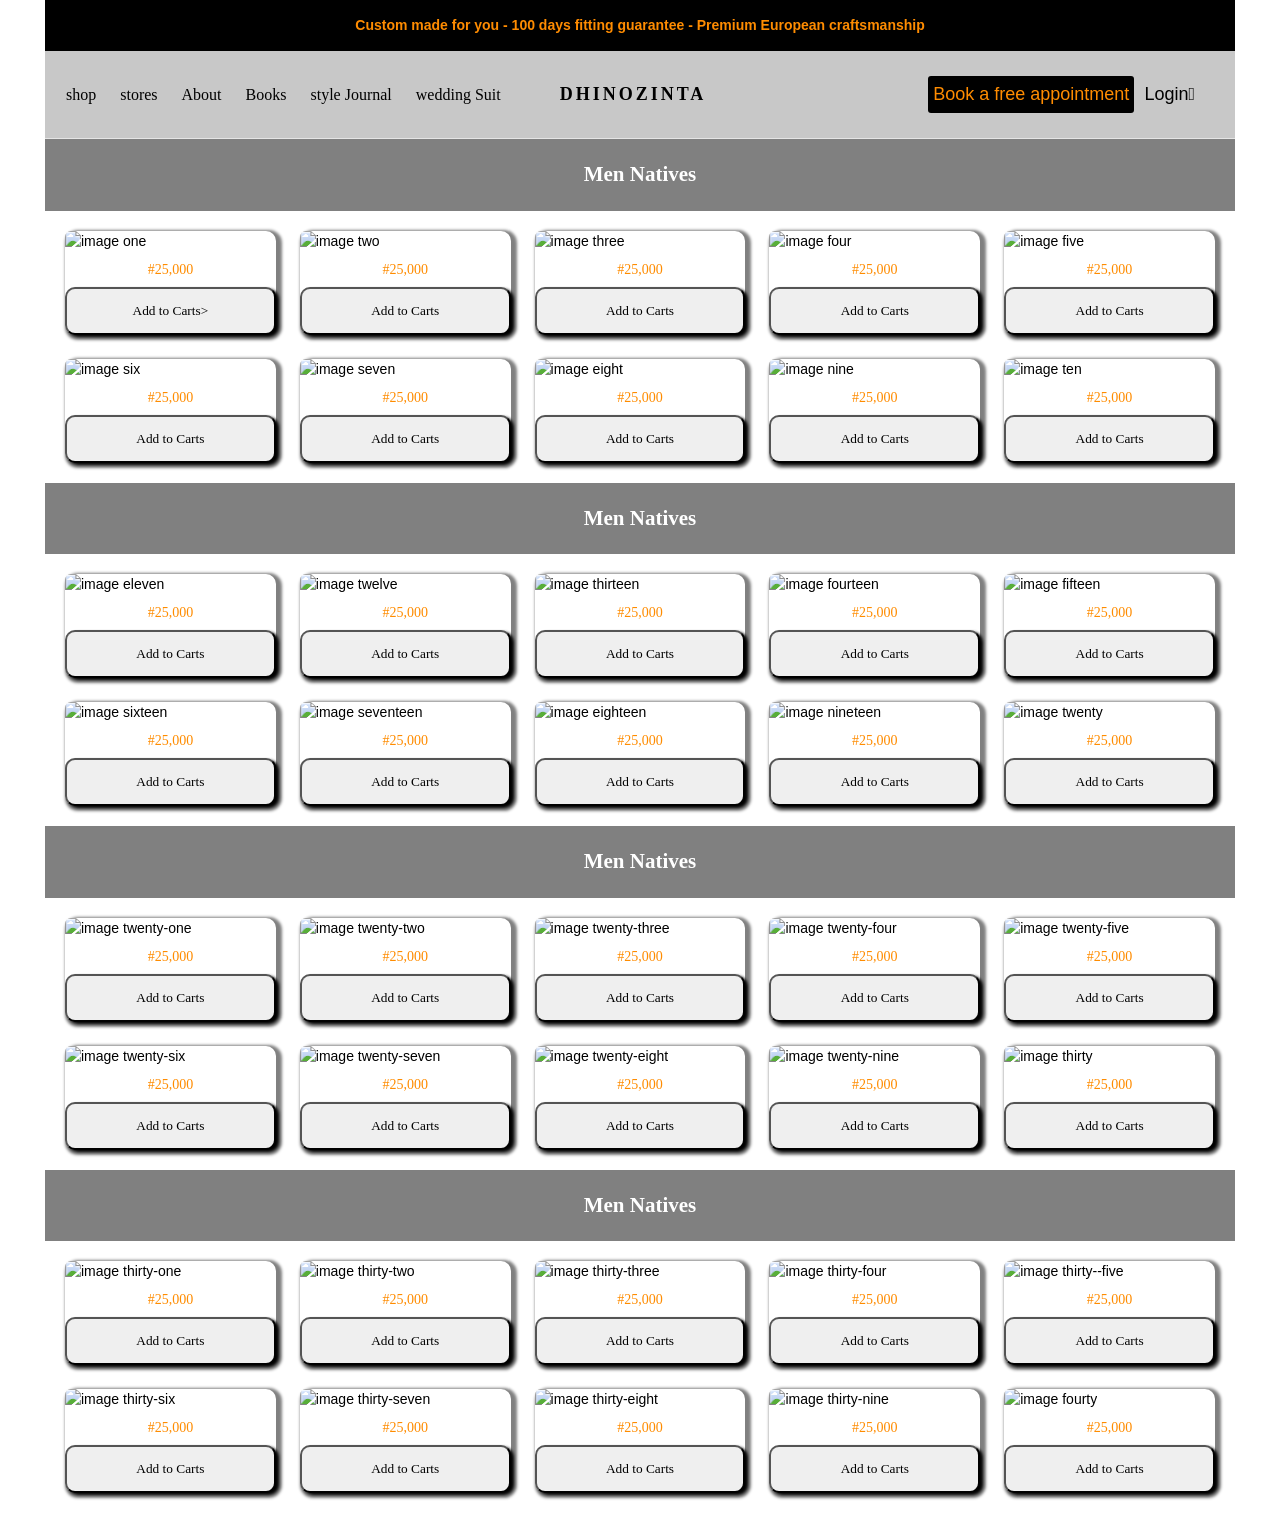
==== store.html @ a132aad2 "initial commit" ====
<!DOCTYPE html>
	<html lang ="en">
		<head>
			<meta charset="UTF-8">
			<meta name="viewport" content="width=device-width, initial-scale=1.0">
			<title>Home Page</title>
			<link rel="stylesheet" href="https://cdnjs.cloudflare.com/ajax/libs/font-awesome/6.5.1/css/all.min.css/">
			<link rel="stylesheet" href="index.css"></link>
			<style>
			
				.shop-list{
					background-color:white;
					border:1px solid none;
					display:grid;
					grid-template-columns:repeat(5, 1fr);
					gap:24px;
					padding:20px;
					overflow-x: auto;
					scrool-snap-type:x mandatory;
					-webkit-overflow-scrolling:touch;
				}
				.product-card{
					scroll-snap-align:start;
					min-width:180px;
					border:1px solid none;
					background:#fff;
					border-radius:10px;
					box-shadow: 3px 2px 3px 3px grey;
					transition:transform 0.2s ease, box-shadow 0.2s ease;
				}
				.product-card:hover{
					background:#fff;
					border-radius:5px;
					box-shadow: 0px 5px 7px 5px darkorange;
					transition:transform 0.2s ease, box-shadow 0.2s ease;
				}
				.product-card img{
					
					background:#fff;
					width:100%;
					height:250px;
					object-fit:cover;
					border-radius:6px;
				}
				.product-card button{
					padding:14px;
					background:cream;
					border-radius:10px;
					box-shadow:3px 2px 3px black;
					transition:transform 0.2s ease, box-shadow 0.2s ease;
					width:100%;
					font-family:Comic Sans MS;
				}
				.product-card button:hover{
					background:grey;
					color:white;
					font-size:16px;
				}
				.product-card h3{
					text-align:center;
					background:#fff;
					color:darkorange;
					font-family:Times New Roman serif;

				}
				.product-card .price{
					padding:7px;
					text-align:center;
					background:#fff;
					color:darkorange;
					
				}
				.natives{
					padding:20px;
					background-color:grey;
					color:white;
					text-align:center;
					font-family:Comic Sans MS;
					font-style:Bold Italic;
				}
			</style>
		</head>
		<body>
			<div class="container">
				<div id = "headline">
					<h4>Custom made for you - 100 days fitting guarantee - Premium European craftsmanship</h4>
				</div>
				
				<nav class="nav-bar">
					<div class="nav-container">
						<button class="hamburger"><i class="fa-solid fa-bars"></i> ⇛ </button>
						<ul class="nav-left">
							<li><a href="index.html">shop</a></li>	
							<li><a href="">stores</a></li>	
							<li><a href="about.html">About</a></li>	
							<li><a href="#">Books</a></li>	
							<li><a href="#">style Journal</a></li>	
							<li><a href="#">wedding Suit</a></li>
						</ul>
						
						<div class="nav-logo">
							<a href="#">DHINOZINTA</a>
						</div>
						
						<div class="nav-right">
							<a href="contact.html" class="btn-appointment">Book a free appointment</a>
							<a href="#" class="login-btn">Login</a>
							<a href="#"><i class="fa-solid fa-bag-shopping"></i></a>
						</div>
						<div class="cart">
						<svg width="24" height="24" fill="none" stroke="currentColor" viewBox="0 0 24 24">
						<path stroke-linecap="round" stroke-linejoin="round" stroke-width="2" d=""M3 3h21.4 2M7 13h1014-8H5.4M7 13L5.4 5M7 13l-2.293 2.293c-.184 1.707.707 1.707H17m0 0a2 2 0 100>
					</div>	
					</div>
						
				</nav>
				
				<div class="natives">
					<h2>Men Natives</h2>
				</div>
				
				<div class="shop-list">
					<div class="product-card">
						<img src="" alt="image one">
						<h3></h3>
						<p class="price">#25,000</p>
						<button>Add to Carts></button>
					</div>
					
					<div class="product-card">
						<img src="" alt="image two">
						<h3></h3>
						<p class="price">#25,000</p>
						<button>Add to Carts</button>
					</div>
					<div class="product-card">
						<img src="" alt="image three">
						<h3></h3>
						<p class="price">#25,000</p>
						<button>Add to Carts</button>
					</div>
					<div class="product-card">
						<img src="" alt="image four">
						<h3></h3>
						<p class="price">#25,000</p>
						<button>Add to Carts</button>
					</div>
					<div class="product-card">
						<img src="" alt="image five">
						<h3></h3>
						<p class="price">#25,000</p>
						<button>Add to Carts</button>
					</div>
					<div class="product-card">
						<img src="" alt="image six">
						<h3></h3>
						<p class="price">#25,000</p>
						<button>Add to Carts</button>
					</div>
					
					<div class="product-card">
						<img src="" alt="image seven">
						<h3></h3>
						<p class="price">#25,000</p>
						<button>Add to Carts</button>
					</div>
					<div class="product-card">
						<img src="" alt="image eight">
						<h3></h3>
						<p class="price">#25,000</p>
						<button>Add to Carts</button>
					</div>
					<div class="product-card">
						<img src="" alt="image nine">
						<h3></h3>
						<p class="price">#25,000</p>
						<button>Add to Carts</button>
					</div>
					<div class="product-card">
						<img src="" alt="image ten">
						<h3></h3>
						<p class="price">#25,000</p>
						<button>Add to Carts</button>
					</div>
				</div>
				<div class="natives">
					<h2>Men Natives</h2>
				</div>
				<div class="shop-list">
					<div class="product-card">
						<img src="" alt="image eleven">
						<h3></h3>
						<p class="price">#25,000</p>
						<button>Add to Carts</button>
					</div>
					
					<div class="product-card">
						<img src="" alt="image twelve">
						<h3></h3>
						<p class="price">#25,000</p>
						<button>Add to Carts</button>
					</div>
					<div class="product-card">
						<img src="" alt="image thirteen">
						<h3></h3>
						<p class="price">#25,000</p>
						<button>Add to Carts</button>
					</div>
					<div class="product-card">
						<img src="" alt="image fourteen">
						<h3></h3>
						<p class="price">#25,000</p>
						<button>Add to Carts</button>
					</div>
					<div class="product-card">
						<img src="" alt="image fifteen">
						<h3></h3>
						<p class="price">#25,000</p>
						<button>Add to Carts</button>
					</div>
					<div class="product-card">
						<img src="" alt="image sixteen">
						<h3></h3>
						<p class="price">#25,000</p>
						<button>Add to Carts</button>
					</div>
				
				
					<div class="product-card">
						<img src="" alt="image seventeen">
						<h3></h3>
						<p class="price">#25,000</p>
						<button>Add to Carts</button>
					</div>
					<div class="product-card">
						<img src="" alt="image eighteen">
						<h3></h3>
						<p class="price">#25,000</p>
						<button>Add to Carts</button>
					</div>
		
					<div class="product-card">
						<img src="" alt="image nineteen">
						<h3></h3>
						<p class="price">#25,000</p>
						<button>Add to Carts</button>
					</div>
					<div class="product-card">
						<img src="" alt="image twenty">
						<h3></h3>
						<p class="price">#25,000</p>
						<button>Add to Carts</button>
					</div>
				</div>
				
				<div class="natives">
					<h2>Men Natives</h2>
				</div>
				
				<div class="shop-list">
					<div class="product-card">
						<img src="" alt="image twenty-one">
						<h3></h3>
						<p class="price">#25,000</p>
						<button>Add to Carts</button>
					</div>
					
					<div class="product-card">
						<img src="" alt="image twenty-two">
						<h3></h3>
						<p class="price">#25,000</p>
						<button>Add to Carts</button>
					</div>
					<div class="product-card">
						<img src="" alt="image twenty-three">
						<h3></h3>
						<p class="price">#25,000</p>
						<button>Add to Carts</button>
					</div>
					<div class="product-card">
						<img src="" alt="image twenty-four">
						<h3></h3>
						<p class="price">#25,000</p>
						<button>Add to Carts</button>
					</div>
					<div class="product-card">
						<img src="" alt="image twenty-five">
						<h3></h3>
						<p class="price">#25,000</p>
						<button>Add to Carts</button>
					</div>
					<div class="product-card">
						<img src="" alt="image twenty-six">
						<h3></h3>
						<p class="price">#25,000</p>
						<button>Add to Carts</button>
					</div>
					
					<div class="product-card">
						<img src="" alt="image twenty-seven">
						<h3></h3>
						<p class="price">#25,000</p>
						<button>Add to Carts</button>
					</div>
					<div class="product-card">
						<img src="" alt="image twenty-eight">
						<h3></h3>
						<p class="price">#25,000</p>
						<button>Add to Carts</button>
					</div>
			
					<div class="product-card">
						<img src="" alt="image twenty-nine">
						<h3></h3>
						<p class="price">#25,000</p>
						<button>Add to Carts</button>
					</div>
					<div class="product-card">
						<img src="" alt="image thirty">
						<h3></h3>
						<p class="price">#25,000</p>
						<button>Add to Carts</button>
					</div>
				</div>
				
					<div class="natives">
						<h2>Men Natives</h2>
					</div>
				
				<div class="shop-list">
					<div class="product-card">
						<img src="" alt="image thirty-one">
						<h3></h3>
						<p class="price">#25,000</p>
						<button>Add to Carts</button>
					</div>
					
					<div class="product-card">
						<img src="" alt="image thirty-two">
						<h3></h3>
						<p class="price">#25,000</p>
						<button>Add to Carts</button>
					</div>
					<div class="product-card">
						<img src="" alt="image thirty-three">
						<h3></h3>
						<p class="price">#25,000</p>
						<button>Add to Carts</button>
					</div>
					<div class="product-card">
						<img src="" alt="image thirty-four">
						<h3></h3>
						<p class="price">#25,000</p>
						<button>Add to Carts</button>
					</div>
					<div class="product-card">
						<img src="" alt="image thirty--five">
						<h3></h3>
						<p class="price">#25,000</p>
						<button>Add to Carts</button>
					</div>
					<div class="product-card">
						<img src="" alt="image thirty-six">
						<h3></h3>
						<p class="price">#25,000</p>
						<button>Add to Carts</button>
					</div>
					
					<div class="product-card">
						<img src="" alt="image thirty-seven">
						<h3></h3>
						<p class="price">#25,000</p>
						<button>Add to Carts</button>
					</div>
					<div class="product-card">
						<img src="" alt="image thirty-eight">
						<h3></h3>
						<p class="price">#25,000</p>
						<button>Add to Carts</button>
					</div>
					<div class="product-card">
						<img src="" alt="image thirty-nine">
						<h3></h3>
						<p class="price">#25,000</p>
						<button>Add to Carts</button>
					</div>
					<div class="product-card">
						<img src="" alt="image fourty">
						<h3></h3>
						<p class="price">#25,000</p>
						<button>Add to Carts</button>
					</div>
				</div>
				
			<script>
				const hamburger = document.querySelector('.hamburger'); 
				const navLeft = document.querySelector('.nav-left');
				
				hamburger.addEventListener('click', function(){
					navLeft.classList.toggle('show-mobile');
				});
			</script>
		</div>
		</body>
	</html>
---- index.css ----
*{
				box-sizing:border-box;
				margin:0px;
				padding:0px;
				
			}
			body{
				font-size:14px;
				font-family:arial, sans-serif;
				line-height:1.5;
			}
			p{
				font-family:Verdana;
			}
			.container{
				padding:0 5px;
				box-sizing:border-box;
				margin:0 auto;
				width:100%;
				max-width:1200px;
			}
			.hamburger{
				color:black;
				display:none;
				font-size:24px;
				background:none;
				border:none;
				cursor:pointer;
				order: -1;
				padding:3px;
				border:2px solid black;
				border-radius:5px;
				
			}
			.nav-bar{
				position: sticky ;
				top:0px;
				z-index:999;
				background:rgb(200 200 200);				
			}
			.nav-left{
				display:flex;
				flex:1;
				list-style-type:none;
				gap:24px;
				padding:5px;
				
			}
			
			.carouse-box{
				border:1px solid none;
				width:100%;
				max-width:100%;
				min-height:250px;
				height:auto;
				flex:0 0 auto;
				margin:0 auto;
				box-sizing:border-box;
				height:auto;
				background-color:#fff;
				background-image:url('images/pixel.jpg');
				background-size:cover;
				background-position:center;
				background-repeat:no-repeat;
			}
			 .inner-box{
				display:flex;
				justify-content:center;
				align-items:center;
				padding:20%;
				height:100%;	/* inherit*/
				background-color:rgba(0,0,0,0.5);
				color:darkorange;
				font-family:Times New Roman, serif;
				font-size:16px;
				}
			@media(max-width:800px){
				.btn-appointment{
					display:none;
				}
				.nav-left{
					display:none;
				}
				.hamburger{
					display:block;
				}
				.nav-container{
					justify-content:space-between;
				}
				.nav-logo{
					position:absolute;
					left:50%;
					transform:translateX(-50%);
				}
				.nav-right{
					flex:0;
				}
				.nav-left.show-mobile{
					display:flex;
					flex-direction:column;
					position:absolute;
					top:60px;
					left:0;
					width:100%;
					background:white;
					padding:20px;
					gap:15px;
					border-bottom:1px solid #eee;
					z-index:100;
				}
					.shop{
					flex-direction:row;
				}
				.carouse-box{
					background-color:#fff;
					background-size:contain;
					background-position:center;
					background-repeat:no-repeat;
				}
			}
			@media(max-width:480px){
				.nav-container{
					padding:0 12px;
				}
				.nav-logo a{
					font-size:12px;
					letter-spacing:1px;
				}
				.btn-appointment{
					display:none;
				}
		
				.login-btn{
					margin-right:0;
				}
				.nav-right{
					gap:16px;
				}
				.shop{
					flex-direction:column;
					
				}
				.carouse-box{
					background-color:#fff;
					background-size:cover;
					background-position:center;
					background-repeat:no-repeat;
					position:relative;
					width:100%;
					aspect-ratio:16/9;
					padding-bottom:56.25%;
					height:auto;
					margin:0;
				}
			.inner-box,	h1{
					
					font-family:Times New Roman, serif;
					font-size:12px;
					width:100%;
					text-align:center;
					height:fit-content;
					min-height:fit-content;
				}
			}
			#headline{
				background:black;
				padding:15px;
			}
			#headline h4{
				color:darkorange;
				text-align:center;
			}
			.nav-bar{
				color:white;
				padding:15px 0;
				border-bottom:1px solid #e5e5e5;
			}
			.nav-container{
				display:flex;
				justify-content:space-between;
				align-items:center;
				max-width:1400px;
				padding:0 16px;
				margin:0 auto;
				position:relative;
				box-sizing:border-box;
			}

			.nav-right{
				display:flex;
				flex:1;
				align-items:center;
				gap:0px;
				justify-content: flex-end;
			}
			.nav-logo {
				flex:0 1 auto;
				text-align:center;
	
			}
			.nav-logo a{
				letter-spacing:3px;
				text-decoration:none;
				font-size:18px;
				font-weight:bold;
				font-family:Times New Roman, serif;
				padding:20px;
			}
			.nav-left a{
				text-decoration:none;
				font-size:16px;
				font-family:Times New Roman, serif;
			}
			.nav-right a{
				text-decoration:none;
				font-size:18px;
				font-family:Arial, sans-serif;
			}
			.btn-appointment{
				background-color:black;
				color:darkorange;
				padding:5px;
				margin:10px;
				border-radius:3px;
				font-weight:500;
			}
			.btn-appointment:hover{
				background-color:#333;
			}
			a{
				color:black;
			}
			
			
			
			.shop{
				max-width:100%;
				border:1px solid none;
				display:flex;
				justify-content:space-around;
				align-items:flex-start;
				background-color:wheat;
				justify-items:start;
				
			}
			.store{
				
				flex:1;
				word-wrap:wrap;
				overflow-wrap:anywhere;
				text-align:center;
				border:2px solid none;
				height:fit-content;
				width:fit-content;
				box-sizing:border-box;
				gap:10px;
				margin:30px;
				padding:20px;
				border-radius:10px;
				min-width:0;
				line-height:2;
				
			}
			.two{
				background-color:white;
				box-shadow:5px 5px 5px black;
				box-shadow: 0 0 20px rgba(50, 50, 50, 0.9);
			}
			.image{
				box-sizing:border-box;
				display:flex;
				justify-content:space-around:
				align-items:center;
				border:1px solid none;
				min-height:250px;
				background-color:grey;
				color: white;
				
			}
			.circle{
				border:1px solid none;
				padding:16px;
				width:50%;
				margin:20px auto;
				background-color:white;
				box-sizing:border-box;
				border-radius:100%;
				box-shadow:inset 0 0 15px rgba(0, 0, 0, 0.3);
			}
			.foot{
				background-color:black;
				color:darkorange;
				
				height:150px;
				text-align:center;
			}
			.foothead{
				padding:16px;
			}
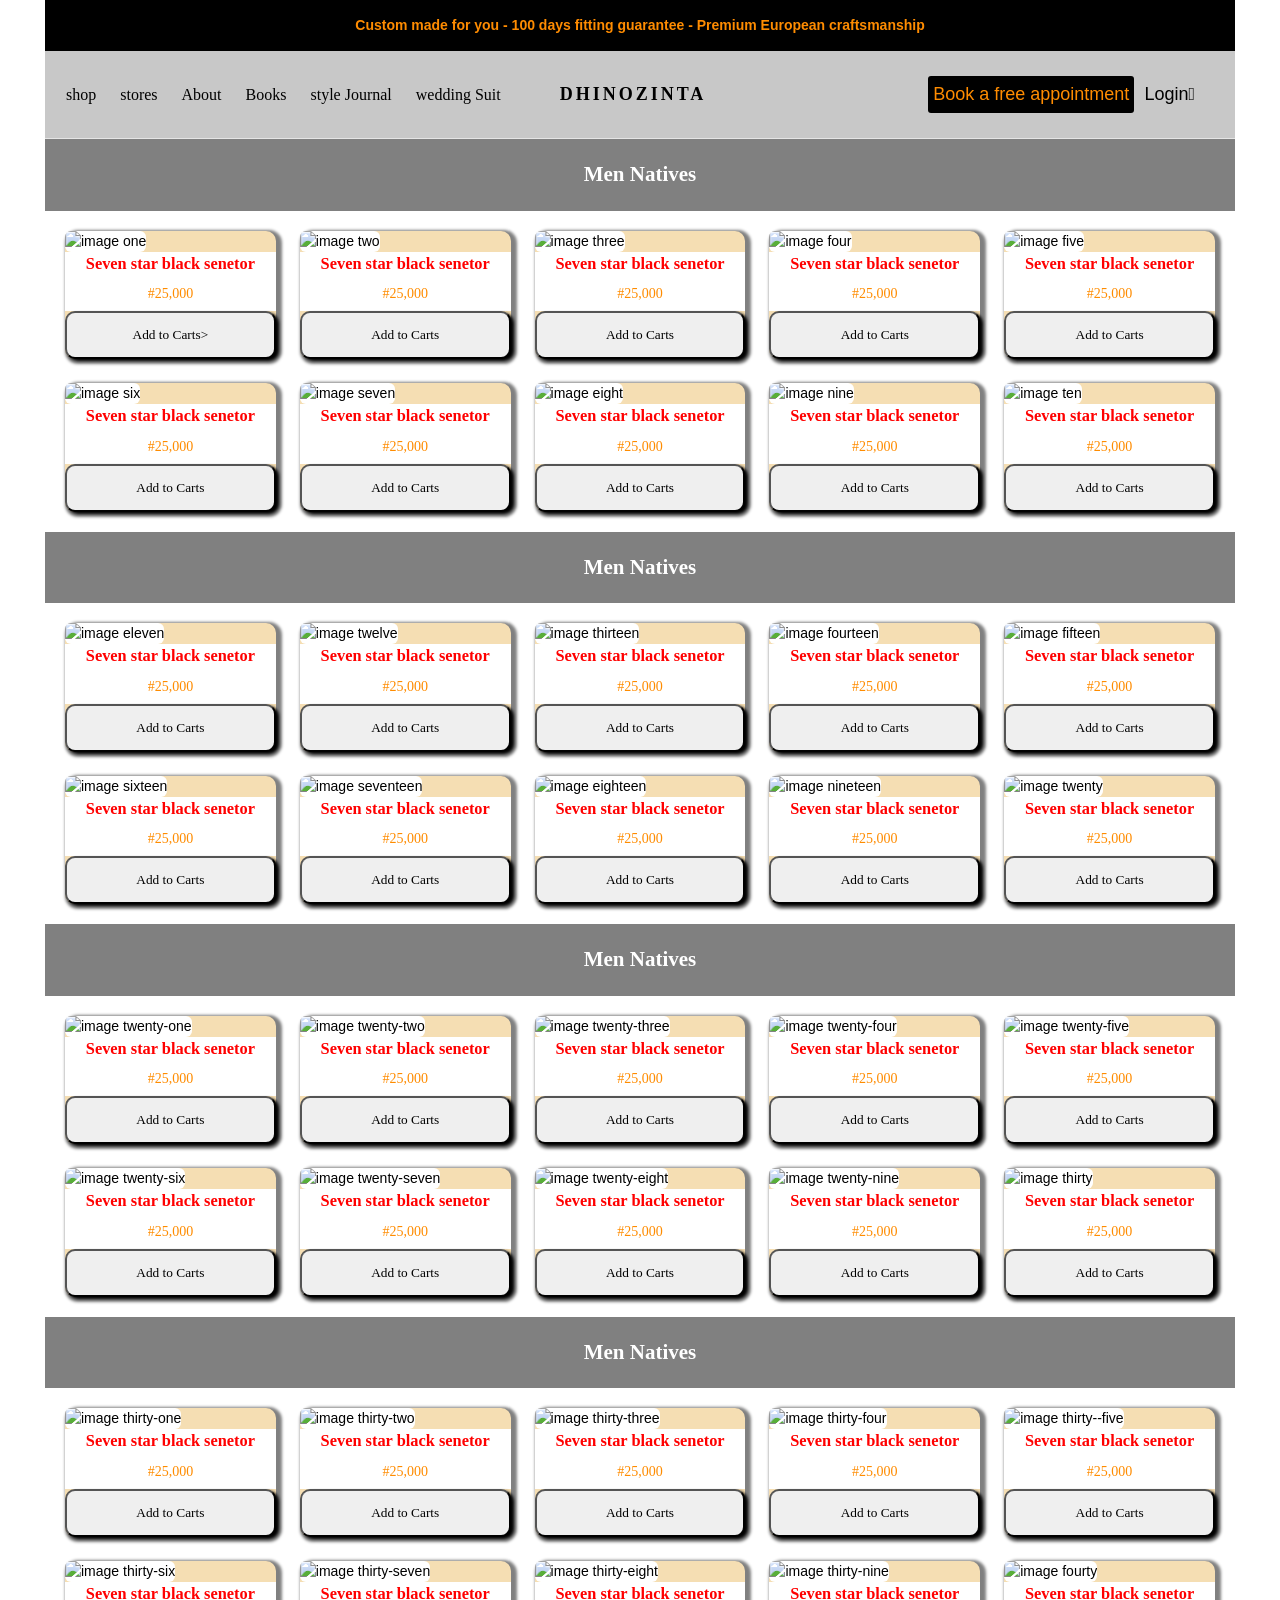
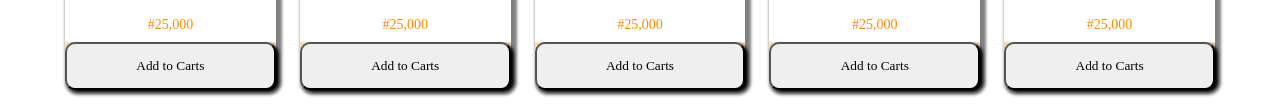
==== commit 5dd996ff: "files updated" ====
--- a/store.html
+++ b/store.html
@@ -23,7 +23,7 @@
 					scroll-snap-align:start;
 					min-width:180px;
 					border:1px solid none;
-					background:#fff;
+					background:wheat;
 					border-radius:10px;
 					box-shadow: 3px 2px 3px 3px grey;
 					transition:transform 0.2s ease, box-shadow 0.2s ease;
@@ -38,7 +38,7 @@
 					
 					background:#fff;
 					width:100%;
-					height:250px;
+					height:300px;
 					object-fit:cover;
 					border-radius:6px;
 				}
@@ -59,7 +59,7 @@
 				.product-card h3{
 					text-align:center;
 					background:#fff;
-					color:darkorange;
+					color:red;
 					font-family:Times New Roman serif;
 
 				}
@@ -78,6 +78,7 @@
 					font-family:Comic Sans MS;
 					font-style:Bold Italic;
 				}
+				
 			</style>
 		</head>
 		<body>
@@ -122,63 +123,63 @@
 				<div class="shop-list">
 					<div class="product-card">
 						<img src="" alt="image one">
-						<h3></h3>
+						<h3>Seven star black senetor</h3>
 						<p class="price">#25,000</p>
 						<button>Add to Carts></button>
 					</div>
 					
 					<div class="product-card">
 						<img src="" alt="image two">
-						<h3></h3>
+						<h3>Seven star black senetor</h3>
 						<p class="price">#25,000</p>
 						<button>Add to Carts</button>
 					</div>
 					<div class="product-card">
 						<img src="" alt="image three">
-						<h3></h3>
+					<h3>Seven star black senetor</h3>
 						<p class="price">#25,000</p>
 						<button>Add to Carts</button>
 					</div>
 					<div class="product-card">
 						<img src="" alt="image four">
-						<h3></h3>
+						<h3>Seven star black senetor</h3>
 						<p class="price">#25,000</p>
 						<button>Add to Carts</button>
 					</div>
 					<div class="product-card">
 						<img src="" alt="image five">
-						<h3></h3>
+						<h3>Seven star black senetor</h3>
 						<p class="price">#25,000</p>
 						<button>Add to Carts</button>
 					</div>
 					<div class="product-card">
 						<img src="" alt="image six">
-						<h3></h3>
+						<h3>Seven star black senetor</h3>
 						<p class="price">#25,000</p>
 						<button>Add to Carts</button>
 					</div>
 					
 					<div class="product-card">
 						<img src="" alt="image seven">
-						<h3></h3>
+						<h3>Seven star black senetor</h3>
 						<p class="price">#25,000</p>
 						<button>Add to Carts</button>
 					</div>
 					<div class="product-card">
 						<img src="" alt="image eight">
-						<h3></h3>
+						<h3>Seven star black senetor</h3>
 						<p class="price">#25,000</p>
 						<button>Add to Carts</button>
 					</div>
 					<div class="product-card">
 						<img src="" alt="image nine">
-						<h3></h3>
+						<h3>Seven star black senetor</h3>
 						<p class="price">#25,000</p>
 						<button>Add to Carts</button>
 					</div>
 					<div class="product-card">
 						<img src="" alt="image ten">
-						<h3></h3>
+						<h3>Seven star black senetor</h3>
 						<p class="price">#25,000</p>
 						<button>Add to Carts</button>
 					</div>
@@ -189,38 +190,38 @@
 				<div class="shop-list">
 					<div class="product-card">
 						<img src="" alt="image eleven">
-						<h3></h3>
+						<h3>Seven star black senetor</h3>
 						<p class="price">#25,000</p>
 						<button>Add to Carts</button>
 					</div>
 					
 					<div class="product-card">
 						<img src="" alt="image twelve">
-						<h3></h3>
+						<h3>Seven star black senetor</h3>
 						<p class="price">#25,000</p>
 						<button>Add to Carts</button>
 					</div>
 					<div class="product-card">
 						<img src="" alt="image thirteen">
-						<h3></h3>
+						<h3>Seven star black senetor</h3>
 						<p class="price">#25,000</p>
 						<button>Add to Carts</button>
 					</div>
 					<div class="product-card">
 						<img src="" alt="image fourteen">
-						<h3></h3>
+						<h3>Seven star black senetor</h3>
 						<p class="price">#25,000</p>
 						<button>Add to Carts</button>
 					</div>
 					<div class="product-card">
 						<img src="" alt="image fifteen">
-						<h3></h3>
+						<h3>Seven star black senetor</h3>
 						<p class="price">#25,000</p>
 						<button>Add to Carts</button>
 					</div>
 					<div class="product-card">
 						<img src="" alt="image sixteen">
-						<h3></h3>
+						<h3>Seven star black senetor</h3>
 						<p class="price">#25,000</p>
 						<button>Add to Carts</button>
 					</div>
@@ -228,26 +229,26 @@
 				
 					<div class="product-card">
 						<img src="" alt="image seventeen">
-						<h3></h3>
+						<h3>Seven star black senetor</h3>
 						<p class="price">#25,000</p>
 						<button>Add to Carts</button>
 					</div>
 					<div class="product-card">
 						<img src="" alt="image eighteen">
-						<h3></h3>
+						<h3>Seven star black senetor</h3>
 						<p class="price">#25,000</p>
 						<button>Add to Carts</button>
 					</div>
 		
 					<div class="product-card">
 						<img src="" alt="image nineteen">
-						<h3></h3>
+						<h3>Seven star black senetor</h3>
 						<p class="price">#25,000</p>
 						<button>Add to Carts</button>
 					</div>
 					<div class="product-card">
 						<img src="" alt="image twenty">
-						<h3></h3>
+						<h3>Seven star black senetor</h3>
 						<p class="price">#25,000</p>
 						<button>Add to Carts</button>
 					</div>
@@ -260,64 +261,64 @@
 				<div class="shop-list">
 					<div class="product-card">
 						<img src="" alt="image twenty-one">
-						<h3></h3>
+						<h3>Seven star black senetor</h3>
 						<p class="price">#25,000</p>
 						<button>Add to Carts</button>
 					</div>
 					
 					<div class="product-card">
 						<img src="" alt="image twenty-two">
-						<h3></h3>
+						<h3>Seven star black senetor</h3>
 						<p class="price">#25,000</p>
 						<button>Add to Carts</button>
 					</div>
 					<div class="product-card">
 						<img src="" alt="image twenty-three">
-						<h3></h3>
+						<h3>Seven star black senetor</h3>
 						<p class="price">#25,000</p>
 						<button>Add to Carts</button>
 					</div>
 					<div class="product-card">
 						<img src="" alt="image twenty-four">
-						<h3></h3>
+						<h3>Seven star black senetor</h3>
 						<p class="price">#25,000</p>
 						<button>Add to Carts</button>
 					</div>
 					<div class="product-card">
 						<img src="" alt="image twenty-five">
-						<h3></h3>
+						<h3>Seven star black senetor</h3>
 						<p class="price">#25,000</p>
 						<button>Add to Carts</button>
 					</div>
 					<div class="product-card">
 						<img src="" alt="image twenty-six">
-						<h3></h3>
+						<h3>Seven star black senetor</h3>
 						<p class="price">#25,000</p>
 						<button>Add to Carts</button>
 					</div>
 					
 					<div class="product-card">
 						<img src="" alt="image twenty-seven">
-						<h3></h3>
+						<h3>Seven star black senetor</h3>
 						<p class="price">#25,000</p>
 						<button>Add to Carts</button>
 					</div>
 					<div class="product-card">
 						<img src="" alt="image twenty-eight">
-						<h3></h3>
+						<h3>Seven star black senetor</h3>
 						<p class="price">#25,000</p>
 						<button>Add to Carts</button>
 					</div>
 			
 					<div class="product-card">
 						<img src="" alt="image twenty-nine">
-						<h3></h3>
+						<h3>Seven star black senetor</h3>
 						<p class="price">#25,000</p>
 						<button>Add to Carts</button>
 					</div>
 					<div class="product-card">
 						<img src="" alt="image thirty">
-						<h3></h3>
+						<h3>Seven star black senetor</h3>
 						<p class="price">#25,000</p>
 						<button>Add to Carts</button>
 					</div>
@@ -330,63 +331,63 @@
 				<div class="shop-list">
 					<div class="product-card">
 						<img src="" alt="image thirty-one">
-						<h3></h3>
+						<h3>Seven star black senetor</h3>
 						<p class="price">#25,000</p>
 						<button>Add to Carts</button>
 					</div>
 					
 					<div class="product-card">
 						<img src="" alt="image thirty-two">
-						<h3></h3>
+						<h3>Seven star black senetor</h3>
 						<p class="price">#25,000</p>
 						<button>Add to Carts</button>
 					</div>
 					<div class="product-card">
 						<img src="" alt="image thirty-three">
-						<h3></h3>
+						<h3>Seven star black senetor</h3>
 						<p class="price">#25,000</p>
 						<button>Add to Carts</button>
 					</div>
 					<div class="product-card">
 						<img src="" alt="image thirty-four">
-						<h3></h3>
+						<h3>Seven star black senetor</h3>
 						<p class="price">#25,000</p>
 						<button>Add to Carts</button>
 					</div>
 					<div class="product-card">
 						<img src="" alt="image thirty--five">
-						<h3></h3>
+						<h3>Seven star black senetor</h3>
 						<p class="price">#25,000</p>
 						<button>Add to Carts</button>
 					</div>
 					<div class="product-card">
 						<img src="" alt="image thirty-six">
-						<h3></h3>
+						<h3>Seven star black senetor</h3>
 						<p class="price">#25,000</p>
 						<button>Add to Carts</button>
 					</div>
 					
 					<div class="product-card">
 						<img src="" alt="image thirty-seven">
-						<h3></h3>
+						<h3>Seven star black senetor</h3>
 						<p class="price">#25,000</p>
 						<button>Add to Carts</button>
 					</div>
 					<div class="product-card">
 						<img src="" alt="image thirty-eight">
-						<h3></h3>
+						<h3>Seven star black senetor</h3>
 						<p class="price">#25,000</p>
 						<button>Add to Carts</button>
 					</div>
 					<div class="product-card">
 						<img src="" alt="image thirty-nine">
-						<h3></h3>
+						<h3>Seven star black senetor</h3>
 						<p class="price">#25,000</p>
 						<button>Add to Carts</button>
 					</div>
 					<div class="product-card">
 						<img src="" alt="image fourty">
-						<h3></h3>
+						<h3>Seven star black senetor</h3>
 						<p class="price">#25,000</p>
 						<button>Add to Carts</button>
 					</div>
